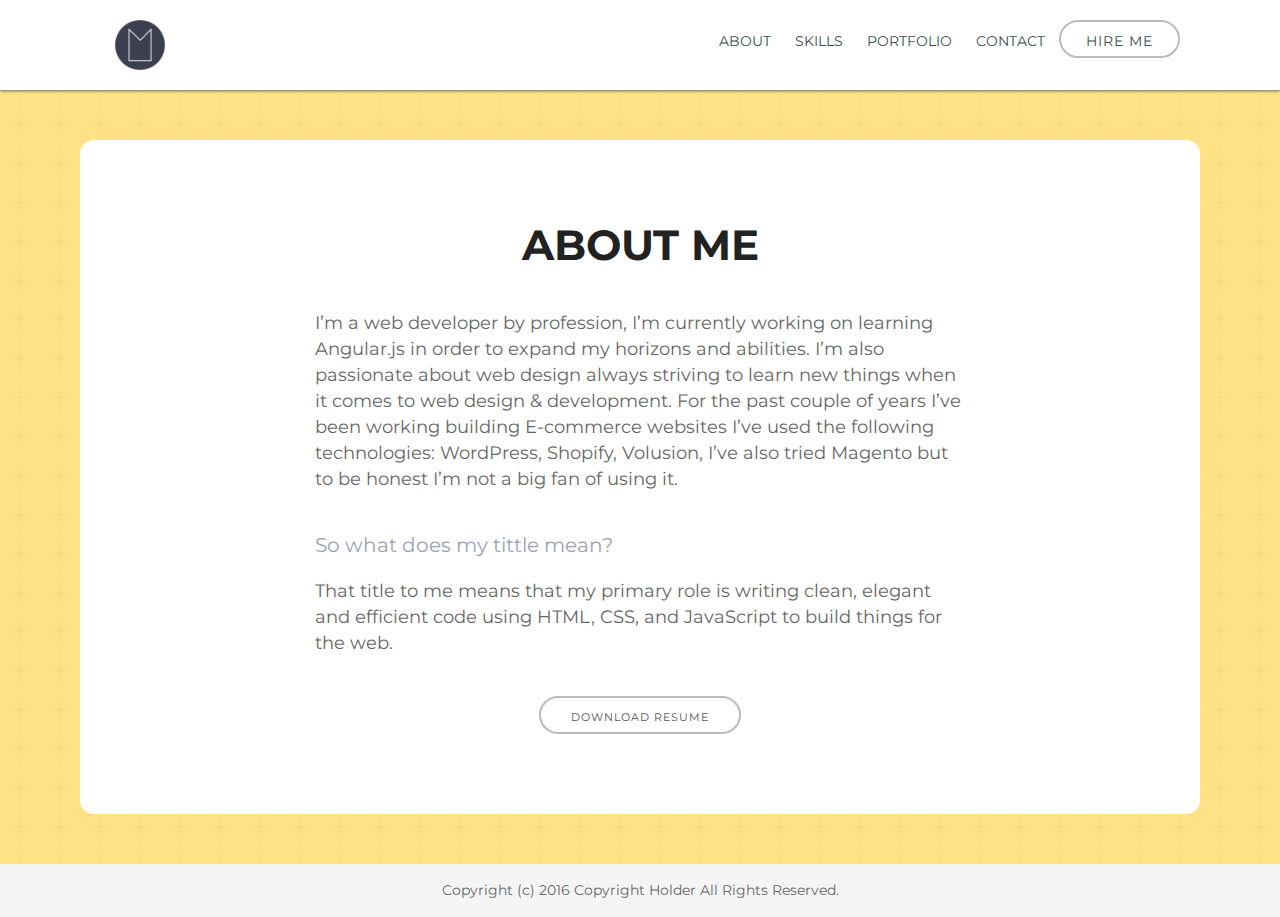
==== about.html @ c3ea67d8 "added all the files" ====
<!DOCTYPE html>
<html lang="en"></html>
<head>
  <title>Manuel Lema - Web Designer/Developer</title>
  <meta charset="UTF-8"/>
  <meta name="viewport" content="width=device-width, initial-scale=1"/>
  <link rel="shortcut icon" href="./assets/img/favicons/favicon.ico"/>
  <link href='https://fonts.googleapis.com/css?family=Montserrat:400,700' rel='stylesheet' type='text/css'>
  <link rel="stylesheet" href="assets/css/main.css"/>
</head>
<body>
    <div class="page-about">

        <!-- ###################################################################### -->
        <!-- ##################### THIS IS THE HEADER SECTION ##################### -->
        <!-- ###################################################################### -->
        <header>
            <section class="row">
                  <div class="logo col-xs-6">
                      <a href="index.html"><img src="./assets/img/ml_logo.png" alt="Manuel Lema - web developer" /></a>
                  </div>
                  <div class="menu_wrapper col-xs-6">
                      <nav class="main_nav">
                          <ul>
                              <li><a href="/about.html">about</a></li>
                              <li><a href="skills.html">skills</a></li>
                              <li><a href="index.html#portfolio">portfolio</a></li>
                              <li><a href="contact.html">contact</a></li>
                              <li><a href="contact.html" class="button">hire me</a></li>
                          </ul>
                      </nav>
                  </div>

                  <div class="mobile_menu_toggle"><span></span></div>

            </section>
        </header>



        <!-- ###################################################################### -->
        <!-- ###################### THIS IS THE BODY SECTION ###################### -->
        <!-- ###################################################################### -->
        <div class="above_fold">
            <section class="row">
                <div class="text-wrapper">
                    <img src="" alt="" />
                    <h2>about me</h2>
                    <p>
                        I’m a web developer by profession, I’m currently working on learning Angular.js in order to expand my horizons and abilities. I’m also passionate about web design always striving to learn new things when it comes to web design & development. For the past couple of years I’ve been working building E-commerce websites I’ve used the following technologies: WordPress, Shopify, Volusion, I’ve also tried Magento but to be honest I’m not a big fan of using it.
                    </p>
                    <p class="title">
                        So what does my tittle mean?
                    </p>
                    <p>
                        That title to me means that my primary role is writing clean, elegant and efficient code using HTML, CSS, and JavaScript to build things for the web.
                    </p>
                    <button type="button" name="button" class="button">download resume</button>
                </div>
            </section>
        </div>



        <!-- ###################################################################### -->
        <!-- ##################### THIS IS THE FOOTER SECTION ##################### -->
        <!-- ###################################################################### -->

        <footer>
            <div class="">
              Copyright (c) 2016 Copyright Holder All Rights Reserved.
            </div>
        </footer>

    </div> <!-- END THE ABOUT PAGE -->

    <script src="./vendors/jquery/dist/jquery.min.js"></script>
    <script src="./assets/js/app.js"></script>
</body>
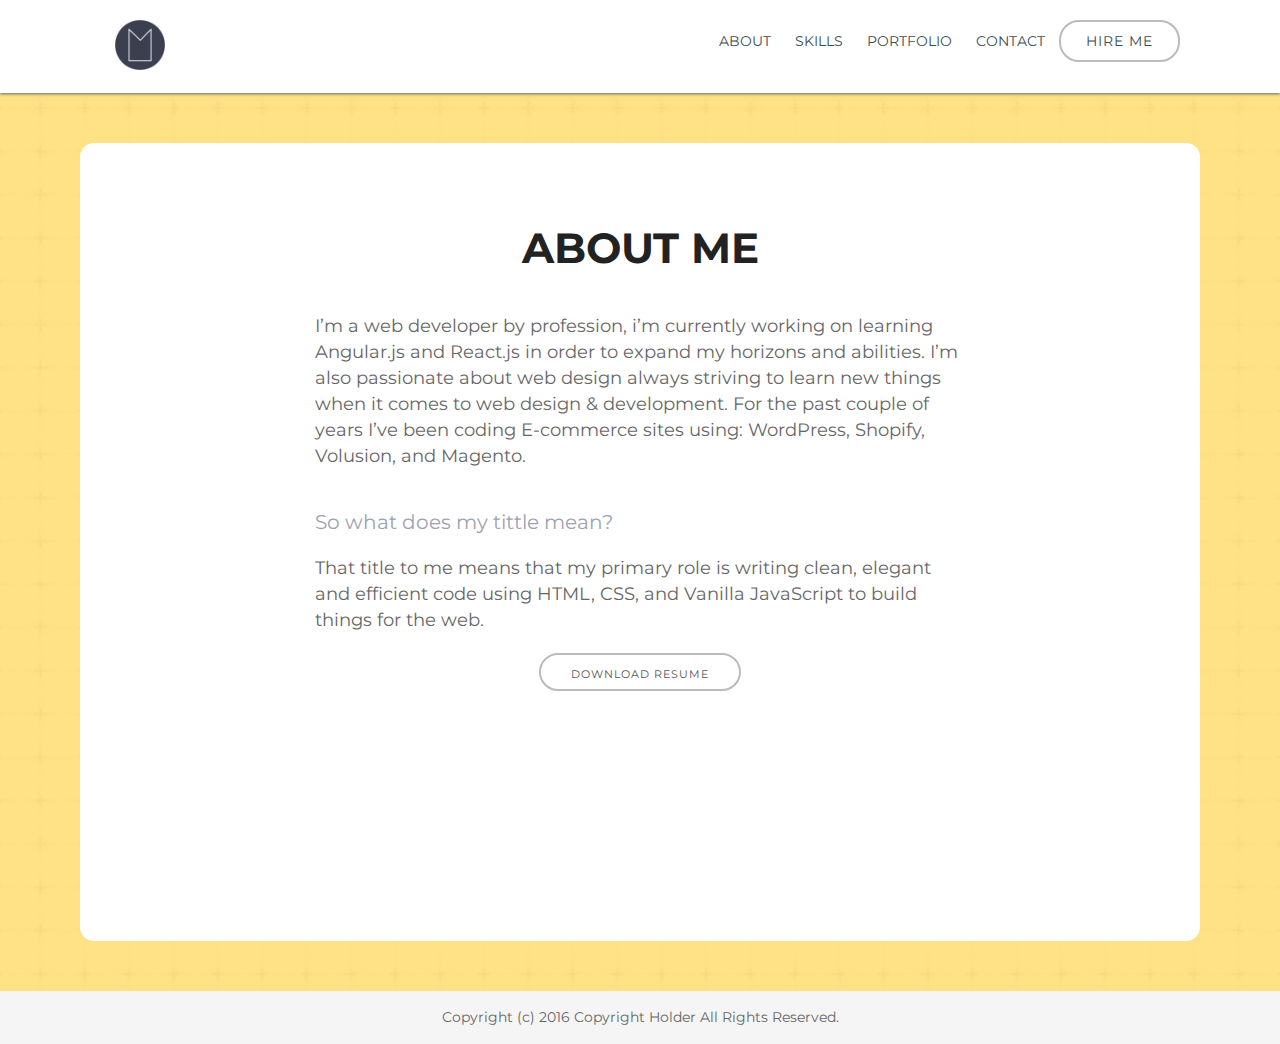
==== commit bf3bb90b: "Updated website" ====
--- a/about.html
+++ b/about.html
@@ -47,15 +47,17 @@
                     <img src="" alt="" />
                     <h2>about me</h2>
                     <p>
-                        I’m a web developer by profession, I’m currently working on learning Angular.js in order to expand my horizons and abilities. I’m also passionate about web design always striving to learn new things when it comes to web design & development. For the past couple of years I’ve been working building E-commerce websites I’ve used the following technologies: WordPress, Shopify, Volusion, I’ve also tried Magento but to be honest I’m not a big fan of using it.
+                        I’m a web developer by profession, i’m currently working on learning Angular.js and React.js in order to expand my horizons and abilities. I’m also passionate about web design always striving to learn new things when it comes to web design &amp; development. For the past couple of years I’ve been coding E-commerce sites using: WordPress, Shopify, Volusion, and Magento.
                     </p>
                     <p class="title">
                         So what does my tittle mean?
                     </p>
                     <p>
-                        That title to me means that my primary role is writing clean, elegant and efficient code using HTML, CSS, and JavaScript to build things for the web.
+                        That title to me means that my primary role is writing clean, elegant and efficient code using HTML, CSS, and Vanilla JavaScript to build things for the web.
                     </p>
-                    <button type="button" name="button" class="button">download resume</button>
+                    <div class="center-block">
+                        <a href="Manuel_Lema_Front-end_Web_Developer.docx" class="button" download>download resume</a>
+                    </div>
                 </div>
             </section>
         </div>
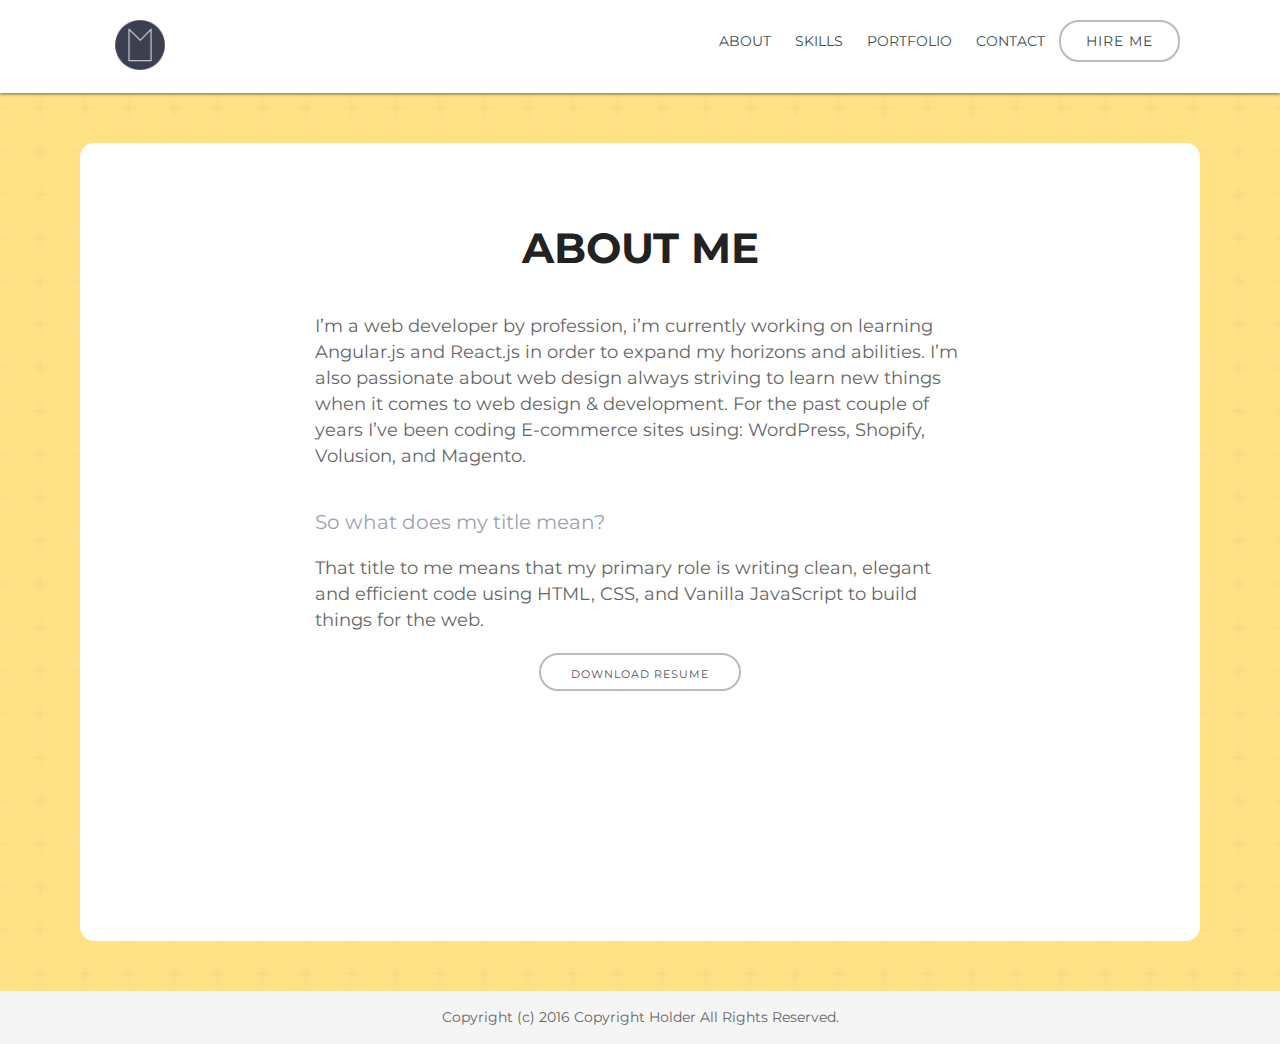
==== commit db7a0bae: "fix minor typo ;)" ====
--- a/about.html
+++ b/about.html
@@ -50,7 +50,7 @@
                         I’m a web developer by profession, i’m currently working on learning Angular.js and React.js in order to expand my horizons and abilities. I’m also passionate about web design always striving to learn new things when it comes to web design &amp; development. For the past couple of years I’ve been coding E-commerce sites using: WordPress, Shopify, Volusion, and Magento.
                     </p>
                     <p class="title">
-                        So what does my tittle mean?
+                        So what does my title mean?
                     </p>
                     <p>
                         That title to me means that my primary role is writing clean, elegant and efficient code using HTML, CSS, and Vanilla JavaScript to build things for the web.
